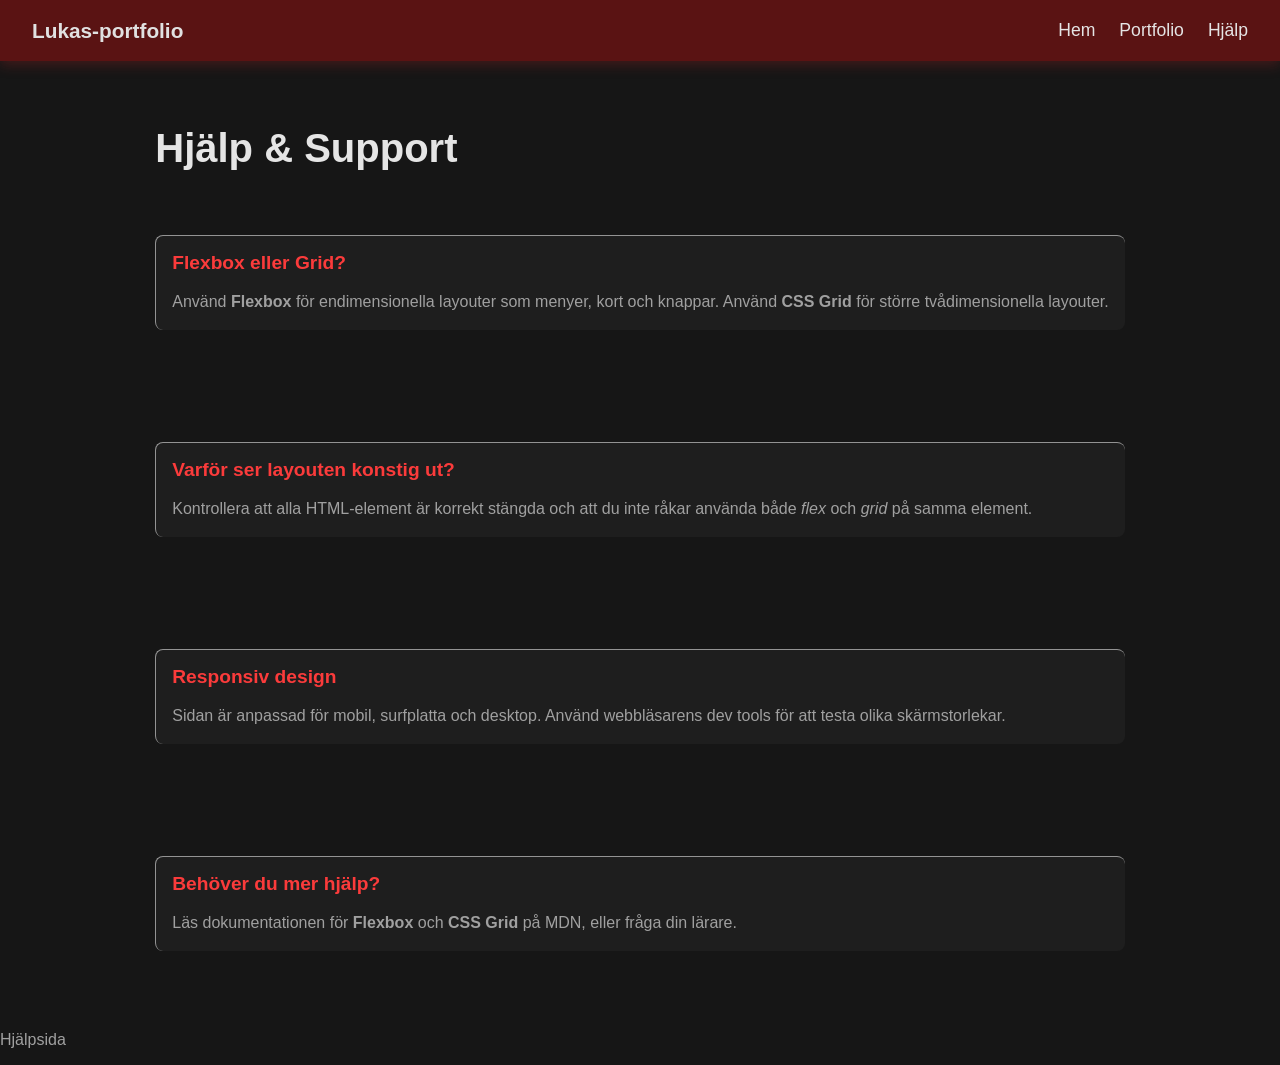
==== help.html @ 225aaeb2 "im done" ====
<!DOCTYPE html>
<html lang="sv">
<head>
  <meta charset="UTF-8">
  <meta name="viewport" content="width=device-width, initial-scale=1.0">
  <title>Hjälp</title>
  <link rel="stylesheet" href="style.css">
</head>

<body>

<header>
  <nav aria-label="Huvudnavigation">
    <div class="flex-layout">
      <p class="logo-brand">Lukas-portfolio</p>
    </div>

    <ul class="primary-navigation">
      <li><a class="nav-link" href="index.html">Hem</a></li>
      <li><a class="nav-link" href="portfolio.html">Portfolio</a></li>
      <li><a class="nav-link" href="help.html">Hjälp</a></li>
    </ul>
  </nav>
</header>

<main>
  <section class="portfolio-section">
    <h1>Hjälp & Support</h1>

    <div class="portfolio-boxes">

      <article class="portfolio-box">
        <div class="portfolio-text">
          <h3>Flexbox eller Grid?</h3>
          <p>
            Använd <strong>Flexbox</strong> för endimensionella layouter som menyer,
            kort och knappar.  
            Använd <strong>CSS Grid</strong> för större tvådimensionella layouter.
          </p>
        </div>
      </article>

      <article class="portfolio-box">
        <div class="portfolio-text">
          <h3>Varför ser layouten konstig ut?</h3>
          <p>
            Kontrollera att alla HTML-element är korrekt stängda och att du inte
            råkar använda både <em>flex</em> och <em>grid</em> på samma element.
          </p>
        </div>
      </article>

      <article class="portfolio-box">
        <div class="portfolio-text">
          <h3>Responsiv design</h3>
          <p>
            Sidan är anpassad för mobil, surfplatta och desktop.
            Använd webbläsarens dev tools för att testa olika skärmstorlekar.
          </p>
        </div>
      </article>

      <article class="portfolio-box">
        <div class="portfolio-text">
          <h3>Behöver du mer hjälp?</h3>
          <p>
            Läs dokumentationen för  
            <strong>Flexbox</strong> och <strong>CSS Grid</strong> på MDN,
            eller fråga din lärare.
          </p>
        </div>
      </article>

    </div>
  </section>
</main>

<footer>
  <p>Hjälpsida</p>
</footer>

</body>
</html>
---- style.css ----
/***************************************

STYLE.CSS - global styling för webbsidan

****************************************/

/* global styling */

/* TODO: BÖRJA HÄR! ändra färger för din meny */
:root {
  --clr-copy: #a0a0a0;    /* brödtext på sidan */

  --clr-primary: #161616;               /* bakgrundsfärg och primära färgen */
  --clr-secondary: rgb(229, 229, 229);       /* navigationsfärg och bakgrundsfärg när man klickar  */
  --clr-cta: #c22b2bee;          /* CTA-färg */
  --clr-highlight: rgb(251, 59, 59);   /* highlight i menyn */

  --clr-navbar: #5a1313;
  --clr-dropdown-background: #2b2b2b;     /* dropdown-menyns bakgrund */

  --clr-hover: var(--clr-highlight);            /* markeringsfärg */
  --clr-active: var(--clr-dropdown-background); /* färg på text när man klickar */
  
  --clr-line: #9d2424b4;              /* linje */

  --clr-navbar-shadow: 0 4px 12px #9d242455;  /* för ljus UI använd en ljusgrå nyans */
  --clr-menu-shadow: 0 4px 24px  #9d242455;   /* för mörkt UI använd en mörkare nyans av cta */

  --menu-dropdown-size: 1.5em;  /* hur stora ska dropdown-menyn vara? */
  --menu-item-size: 1em;        /* hur stort ska gränssnittet vara? */
  --border-radius: 0.5rem;      /* rundade kanter */

  /*TODO: Ändra typsnitt här om du vill (kanske mest intressant när du använder denna dropdown i ditt projekt)*/
  --ff-primary: "Segoe UI", sans-serif;
  --ff-secondary: "Segoe UI", sans-serif;
}


/* layout styling */

*,
*::before,
*::after {
  box-sizing: border-box;
}

body {
  margin: 0;
  padding: 0;

  background-color: var(--clr-primary);

  min-height: 100vh;

  font-family: var(--ff-secondary);     
  font-size: var(--menu-item-size);
}

nav {
  position:sticky;
  top: 0;

  display: flex;
  justify-content: space-between;
  align-items: center;

  gap: calc(var(--menu-item-size) + 3em);
  padding: calc(var(--menu-item-size) / 4) calc(var(--menu-item-size) * 2);

  background: var(--clr-navbar);
  box-shadow: var(--clr-navbar-shadow);

  z-index: 1;
}

main {
  display: grid;
  place-content: center;
  padding-inline: 1rem;
  text-align: center;
}

.primary-navigation {
  display: flex;
  gap: calc(0.5em + var(--menu-item-size));
  
  padding-inline: 0;
  
  list-style: none;
}

.logo-brand {
  font-size: calc(var(--menu-item-size) * 1.3);
  font-weight: bold;
  
  color: #e1e1e1;
  
  margin-block: 0;
}

.flex-layout {
  display: flex;
  align-items: center;
  gap: var(--menu-item-size);
}


/* image styling */

img {
  display: block;

  max-width: 100%;
  object-fit: cover;
  
  font-style: italic;
}

.logo {
  width: calc(var(--menu-item-size) * 1.3);
}

.logo g path{
  fill: #e1e1e1; /* om du vill ändra färgen på logotypen gå högst upp och ändra --clr-cta eller ändra här */
}


/* text styling */

h1, h2, h3 {
  font-family: var(--ff-primary);
  color: #e1e1e1;
  text-align: left;
  margin-left: 2rem ;
}


p {
  color: var(--clr-copy);
}

.pdiddy{
  text-align: left;
  margin-left: 2rem;
  padding-bottom: 2rem;
}

.italic {
  font-style: italic;
}

.bold {
  font-weight: 700;
}


/* link styling */

.nav-link:link,
.nav-link:visited {
  text-decoration: none;
  color: var(--clr-secondary);

  font-weight: 500;
  font-size: calc(var(--menu-item-size) * 1.1);

  white-space: nowrap;
}

.nav-link:hover,
.nav-link:focus {
  color: var(--clr-highlight);
}


/* buttons */

.hamburger-button {
  all: unset;
  display: none;
  place-items: center;
}


/* dropdown styling */

/* länkarna i dropdown-menyerna */
li ul li a {
  display: block;
  
  /* här beräknas storleken på menyobjekten */
  padding: calc(var(--menu-dropdown-size) / 1.5) calc(var(--menu-dropdown-size) * 1.5) calc(var(--menu-dropdown-size) / 1.5) calc(var(--menu-dropdown-size) * 1.5);
}

.dropdown {
  position: relative;
}

/* undermenyer */
.dropdown ul {
  position: absolute;
  
  /* se till att alla undermenyer är stängda från början */
  display: none;
  
  /* TODO: Vill du att menyn ska dyka upp högerjusterad? ta bort kommentarerna runt nedanstående egenskap: */
  right: 0; 

  padding-inline: 0;

  list-style: none;
}

/* pil bara för dropdown-menyer i menyer */
/* FIXME: Om du har högerjusterad meny bör du ändra här. Ändra pil i content och ändra right till "left: 0.5rem" */
.dropdown .dropdown::after {
  content: "<";
  
  position: absolute;
  left: 0.5rem;
  top: 50%;

  color: var(--clr-secondary);

  transform: translateY(-50%);
}

.dropdown .dropdown:hover::after {  
  color: var(--clr-active);
}

.dropdown .dropdown:active::after {  
  color: var(--clr-active);
}

/* öppna dropdown-meny */
.dropdown:hover > ul,
.dropdown:focus-within > ul {
  /* TODO: För horisontell meny: ändra display till flex :) */
  display: block;

  background: var(--clr-dropdown-background);
  box-shadow: var(--clr-menu-shadow);

  border-radius: var(--border-radius);
  z-index: 99;
}

.dropdown ul .dropdown:hover > ul,
.dropdown ul .dropdown:focus-within > ul {
  display: block;

  /* FIXME: Ändra till "right: 100%" om du har högerjusterad meny */
  right: 100%;
  top: 0;
}

/* markering */
.dropdown ul li a:hover,
.dropdown ul li a:focus {
  background: var(--clr-hover);
  border-radius: var(--border-radius);
  color: var(--clr-dropdown-background);
}

.dropdown ul li a:active {
  background: var(--clr-secondary);
  color: var(--clr-active);
}

/* TODO: Vill du ha en linje mellan varje dropdown objekt? 
FIXME: OBS! om du kör horisontell meny bör du ändra till border-left här */
.dropdown ul .dropdown:not(:first-child),
.show-border {
  border-top: 1px solid var(--clr-line);
}


/***************************************
RESPONSIVITET 
****************************************/


/* mobile view */

@media (width < 480px) {


/* öppna dropdown meny */
  .dropdown:hover > ul,
  .dropdown:focus-within > ul {
      display: block;

      border-radius: 0;
      
      width: 100%;
  }

  .dropdown ul .dropdown:hover > ul,
  .dropdown ul .dropdown:focus-within > ul {
      display: block;
      
      left: 0;
      top: 100%;
  }


  .hamburger-button {
    display: grid;
  }

  /* ändrar länkar till block så de går att knacka på lättare */
  .nav-link {
    display: block;
    position: relative;
    padding-block: 1rem;
    margin-block: 0;
  }

  /* ändra navigation så den fungerar som en mobilmeny - den börjar osynlig för den ska inte visas innan man trycker på hamburgarknappen */
  .primary-navigation {
    position: fixed;
    inset: 0;
    top: 2.4rem;

    display: flex;
    flex-direction: column;
    justify-content: start;

    padding: 2rem 2rem;

    background: var(--clr-navbar);
    opacity: 0;

    transform: translateX(100%);
    transition: transform 250ms ease-in-out, 
                opacity 250ms ease-in-out;
  }

  /* när man trycker på hamburgarknappen öppnas själva menyn med transition - se menu.js */
  .primary-navigation.open {
    transform: translateX(0);
    opacity: 1;
  }

  nav {
    justify-content: space-between;

    width: 100%;
    padding: calc(var(--menu-item-size) / 1.5) 1rem;
  }


  /* Morph hamburger button to open/close states */
  .icon-hamburger .line {
    transition: rotate 250ms ease-in, 
                transform 250ms 200ms ease-in,
                opacity 250ms 200ms ease-in-out;

    transform-origin: center;
  }

  .icon-hamburger.morphToClose .line {
    transition: rotate 250ms 200ms ease-in-out, 
                transform 250ms ease-in-out,
                opacity 250ms ease-in-out;

    transform-origin: center;
  }

  .icon-hamburger.morphToClose .top {
    transform: translateY(20px);
    rotate: 45deg;
  }
  
  .icon-hamburger.morphToClose .middle {
    rotate: -45deg;
  }
  
  .icon-hamburger.morphToClose .bottom {
    transform: translateY(-20px);
    opacity: 0;
  }
@media (max-width: 768px) {
  .hero-grid {
    grid-template-columns: 1fr;  /* en kolumn på mobil */
    text-align: center;
  }

  .hero-text {
    margin-bottom: 2rem;
  }

  .hero-image img {
    height: auto;
  }
}
}  
button {
  background-color: #161616;
  margin: 1rem;
}


.portfolio-section {
  padding: 2rem 1rem;
  max-width: 68.75rem;   /* 1100px → 1100/16 = 68.75rem */
  margin: 0rem auto;
}

.portfolio-section h1 {
  font-size: 2.5rem;
  margin-bottom: 2rem;
  color: var(--clr-secondary);
}

.portfolio-section h2 {
  font-size: 1.8rem;
  margin-bottom: 2rem;
  color: var(--clr-secondary);
}

.portfolio-boxes {
  display: flex;
  flex-direction: column;
  gap: 3rem;
;
}

.portfolio-box {
  display: flex;
  gap: 2rem;
  align-items: center;
  background: #1e1e1e;
  border-radius: var(--border-radius);
  overflow: hidden;
  text-decoration: none;
  padding: 1rem;
  margin: 2rem;
  border-left: 1px solid rgb(147, 147, 147);
  border-top: 1px solid rgb(147, 147, 147);  
}

.portfolio-box:hover {
  box-shadow: 0 0.375rem 1.5rem rgba(0,0,0,0.6);  /* 6px → 0.375rem, 24px → 1.5rem */
  background-color: #2b2b2b;
}

/* Omvänt: text vänster, bild höger */
.portfolio-box.reverse {
  flex-direction: row-reverse;
}

.portfolio-image img {
  width: 100%;
  max-width: 25rem;  /* 400px → 25rem */
  height: auto;
  border-radius: var(--border-radius);  
}
.Backround_image{
  background-image: url("img/nedladdning (42).jpg");
  background-size: cover;
  background-position: center;
  background-repeat: no-repeat;

  width: 100%;
  height: 100vh;
  position: absolute;

  display: flex;
  align-items: center;
  inset: 0;        /* täcker hela section */
  z-index: -1;
}

.hero-grid {
  display: grid;
  grid-template-columns: 1fr 1fr; /* två kolumner lika stora */
  align-items: center;            /* centrerar innehållet vertikalt */
  gap: 15rem;                      /* mellanrum mellan kolumnerna */
  padding: 2rem;
  min-height: 100vh;              /* fyller hela viewport */
  margin-left: 5rem;
}

.hero-text {
  text-align: left;
  color: white;
}

.hero-text p {
  font-size: 1.1rem;
  line-height: 1.6;
}

.hero-image img {
  width: 100%;
  height: 100%;
  object-fit: cover;  /* fyller kolumnen utan att snedvrida bilden */
  border-radius: 1rem;
}
.circle-logo {
  width: 250px;
  height: 250px;
  background-color: rgb(232, 105, 1);
  border-radius: 50%;      /* gör den till cirkel */
  display: flex;
  justify-content: center;
  align-items: center;
  font-size: 10rem;
  font-weight: bold;
  color: white;
  box-shadow: 0 0 20px rgba(0,0,0,0.3); /* valfritt: skugga */
}

.contact-button {
  display: inline-block;
  margin-top: 1.5rem;
  padding: 0.8rem 1.8rem;
  background-color: var(--clr-highlight);
  color: white;
  font-weight: 600;
  border-radius: 0.5rem;
  text-decoration: none;
  transition: 0.25s ease;
}

.contact-button:hover {
  background-color: #ff4e4e;
  transform: translateY(-2px);
}

span{
  font-family: var(--ff-primary);
  color: #e1e1e1;
  font-size: 3rem;
  font-weight: bold;
  margin-bottom: 1rem;
}


.portfolio-text {
  display: flex;
  flex-direction: column;
  gap: 0.5rem;
  text-align: left;
}

.portfolio-text h3 {
  color: var(--clr-highlight);
  margin: 0 0 0.5rem 0;
  font-size: 1.2rem;
}

.portfolio-text p {
  color: var(--clr-copy);
  margin: 0;
  line-height: 1.5rem;
}

.site-footer {
  background-color: var(--clr-navbar);
  color: rgb(243, 242, 242);
  padding: 2rem 1rem;
  font-size: 0.95rem;
}

.footer-content {
  display: flex;
  justify-content: space-between;
  flex-wrap: wrap;
  gap: 2rem;
  max-width: 1100px;
  margin: 0 auto;
}

.footer-left, .footer-center, .footer-right {
  flex: 1;
  min-width: 200px;
}

.footer-left h3, .footer-center h4, .footer-right h4 {
  margin-bottom: 0.5rem;
  color: var(--clr-highlight);
}

.footer-content a {
  color: var(--clr-secondary);
  text-decoration: none;
  transition: 0.25s;
}

.footer-content a:hover {
  color: var(--clr-highlight);
}

.footer-bottom {
  text-align: center;
  margin-top: 2rem;
  border-top: 1px solid #444;
  padding-top: 1rem;
  font-size: 0.85rem;
  color: #aaa;
}

/* Responsiv footer */
@media (max-width: 768px) {
  .footer-content {
    flex-direction: column;
    text-align: center;
    gap: 1.5rem;
  }

  .footer-left, .footer-center, .footer-right {
    min-width: auto;
  }
}
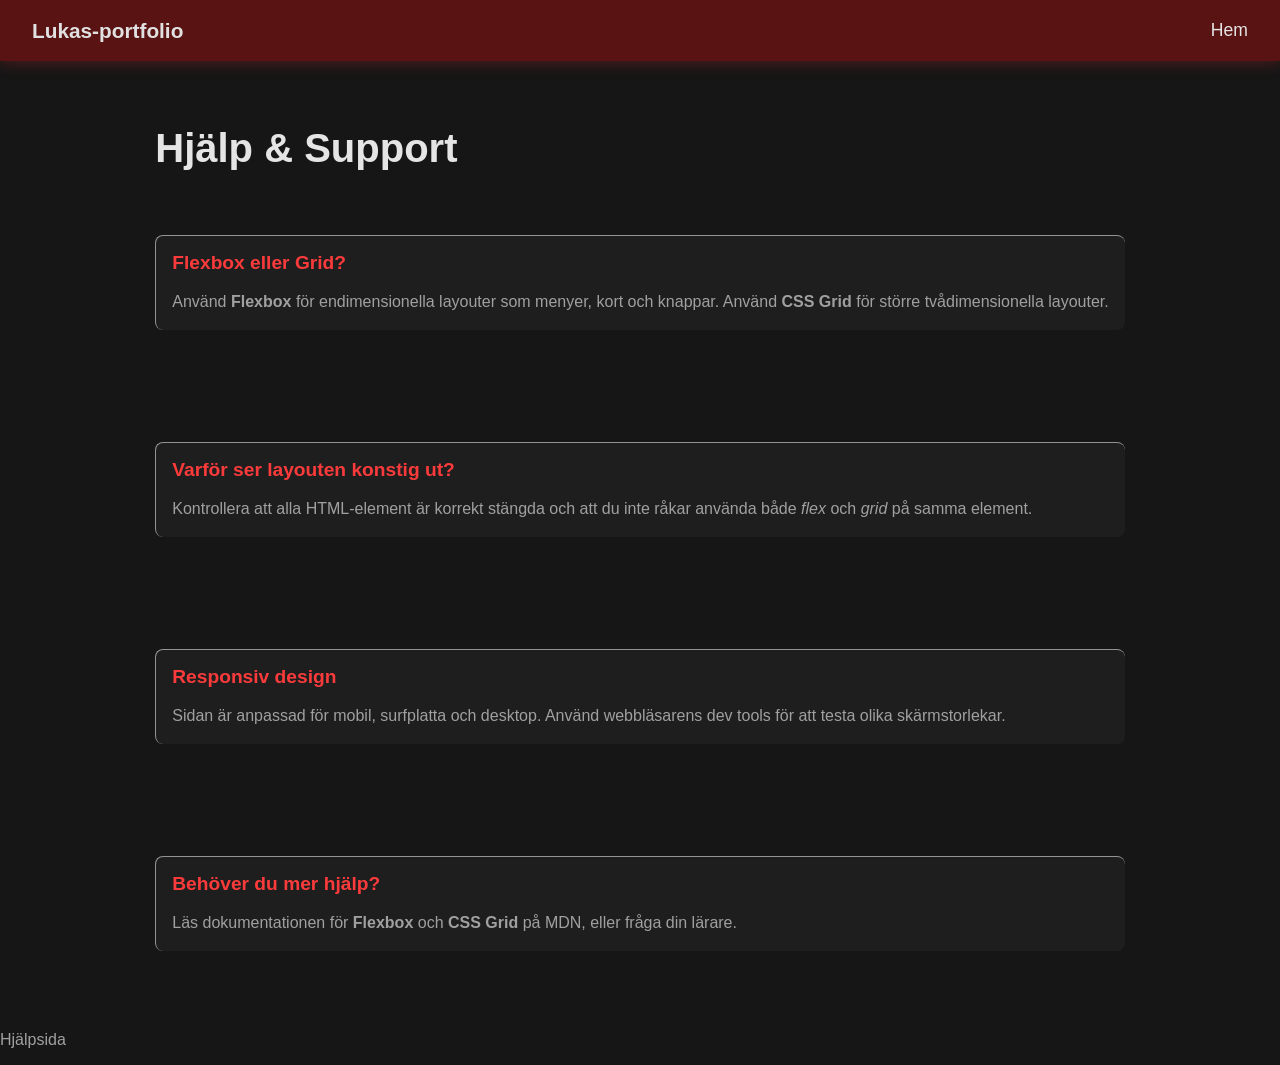
==== commit 2b9355a5: "final" ====
--- a/help.html
+++ b/help.html
@@ -17,8 +17,6 @@
 
     <ul class="primary-navigation">
       <li><a class="nav-link" href="index.html">Hem</a></li>
-      <li><a class="nav-link" href="portfolio.html">Portfolio</a></li>
-      <li><a class="nav-link" href="help.html">Hjälp</a></li>
     </ul>
   </nav>
 </header>
